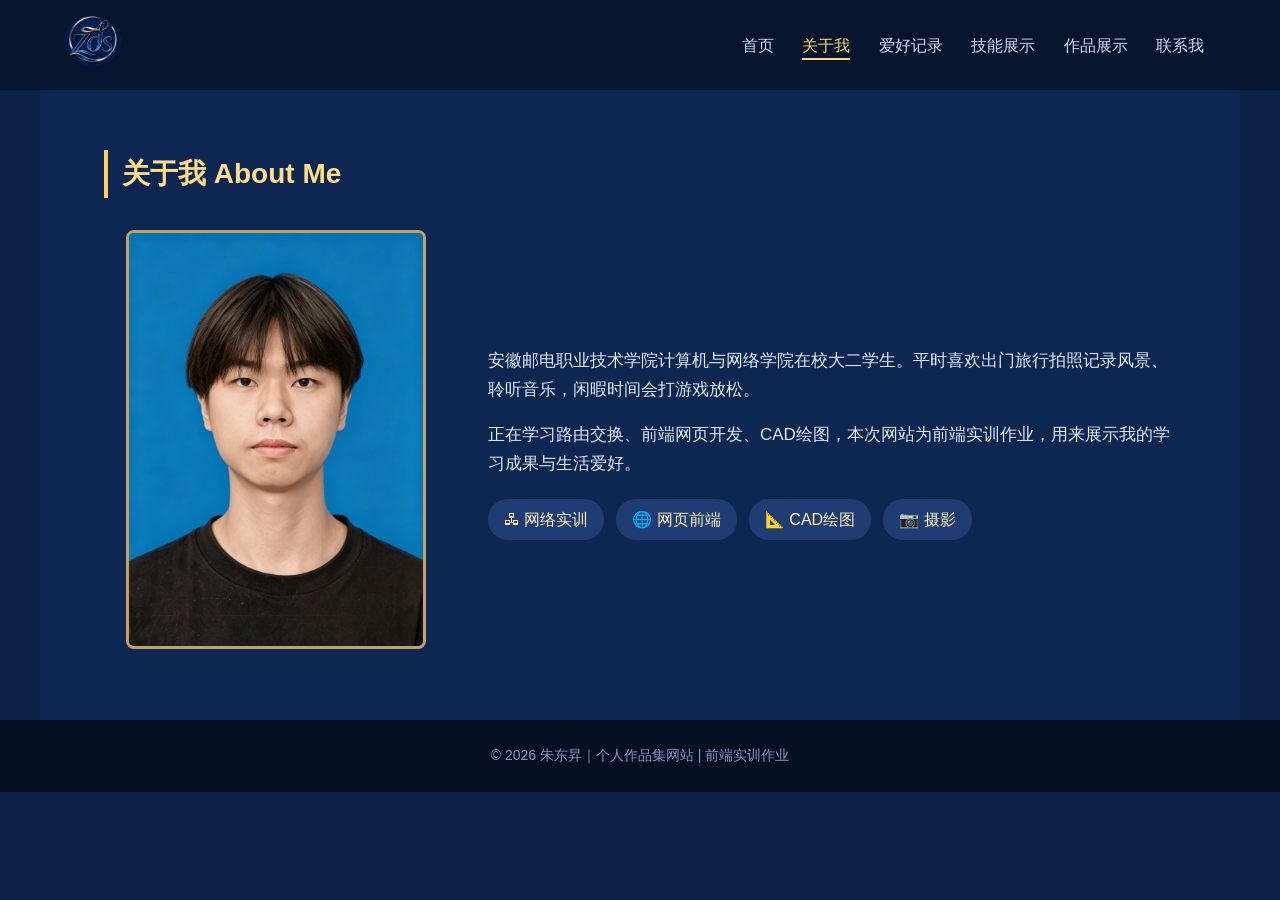
==== about.html @ 8b43c6ca "Add files via upload" ====
<!DOCTYPE html>
<html lang="zh-CN">
<head>
    <meta charset="UTF-8">
    <meta name="viewport" content="width=device-width, initial-scale=1.0">
    <title>关于我 - 朱东昇个人作品集</title>
    <link rel="stylesheet" href="css/about.css">
</head>
<body>

    <!-- 导航栏 -->
    <nav>
        <div class="nav-wrap">
            <div class="logo">
                <img src="images/zds-logo.png" alt="ZDS Logo">
            </div>
            <div class="nav-links">
                <a href="index.html">首页</a>
                <a href="about.html" class="active">关于我</a>
                <a href="hobby.html">爱好记录</a>
                <a href="skill.html">技能展示</a>
                <a href="works.html">作品展示</a>
                <a href="contact.html">联系我</a>
            </div>
        </div>
    </nav>

    <!-- 关于我 -->
    <section id="about">
        <h2 class="section-title">关于我 About Me</h2>
        <div class="about-content">
            <div class="about-img">
                <img src="images/id-photo.jpg" alt="个人证件照">
            </div>
            <div class="about-text">
                <p>安徽邮电职业技术学院计算机与网络学院在校大二学生。平时喜欢出门旅行拍照记录风景、聆听音乐，闲暇时间会打游戏放松。</p>
                <p>正在学习路由交换、前端网页开发、CAD绘图，本次网站为前端实训作业，用来展示我的学习成果与生活爱好。</p>
                <div class="tag-group">
                    <span class="tag">🖧 网络实训</span>
                    <span class="tag">🌐 网页前端</span>
                    <span class="tag">📐 CAD绘图</span>
                    <span class="tag">📷 摄影</span>
                </div>
            </div>
        </div>
    </section>

    <!-- 页脚 -->
    <footer>
        © 2026 朱东昇｜个人作品集网站 | 前端实训作业
    </footer>

    <!-- 点击图片放大预览（灯箱） -->
    <div class="lightbox" id="lightbox">
        <img id="lightbox-img" src="" alt="大图预览">
        <span class="lightbox-close" id="lightbox-close">×</span>
    </div>
    <script>
        (function () {
            var lightbox = document.getElementById('lightbox');
            var lightboxImg = document.getElementById('lightbox-img');
            var closeBtn = document.getElementById('lightbox-close');
            function openLightbox(src) { lightboxImg.src = src; lightbox.style.display = 'flex'; }
            function closeLightbox() { lightbox.style.display = 'none'; lightboxImg.src = ''; }
            document.querySelectorAll('#about img').forEach(function (img) {
                img.style.cursor = 'zoom-in';
                img.addEventListener('click', function (e) {
                    e.stopPropagation();
                    openLightbox(img.getAttribute('src'));
                });
            });
            lightbox.addEventListener('click', function (e) {
                if (e.target === lightbox || e.target === closeBtn) closeLightbox();
            });
            document.addEventListener('keydown', function (e) { if (e.key === 'Escape') closeLightbox(); });
        })();
    </script>

</body>
</html>
---- css/about.css ----
/* ============ 全局基础 ============ */
* {
    margin: 0;
    padding: 0;
    box-sizing: border-box;
    font-family: "Microsoft Yahei", sans-serif;
}
html {
    scroll-behavior: smooth;
}
body {
    background-color: #0b2047;
    color: #ffffff;
    line-height: 1.7;
}

/* ============ 导航栏（每页通用） ============ */
nav {
    background-color: #06142e;
    padding: 1rem 5%;
    position: sticky;
    top: 0;
    z-index: 99;
}
.nav-wrap {
    max-width: 1200px;
    margin: 0 auto;
    display: flex;
    justify-content: space-between;
    align-items: center;
}
.logo img {
    height: 50px;
}
.nav-links a {
    color: #d4dcec;
    text-decoration: none;
    margin: 0 12px;
    font-size: 16px;
    transition: 0.3s;
}
.nav-links a:hover {
    color: #ffd770;
}
.nav-links a.active {
    color: #ffd770;
    border-bottom: 2px solid #ffd770;
    padding-bottom: 4px;
}

/* ============ 公共容器 ============ */
section {
    max-width: 1200px;
    margin: 0 auto;
    padding: 60px 5%;
}
.section-title {
    font-size: 28px;
    color: #ffdd88;
    margin-bottom: 32px;
    border-left: 4px solid #ffd060;
    padding-left: 14px;
}

/* ============ 关于我 ============ */
#about {
    background-color: #0e2752;
    min-height: 70vh;
}
.about-content {
    display: flex;
    gap: 40px;
    flex-wrap: wrap;
    align-items: center;
}
.about-img {
    flex: 1;
    min-width: 280px;
    text-align: center;
}
.about-img img {
    width: 300px;
    border-radius: 8px;
    border: 3px solid #c2a25c;
}
.about-text {
    flex: 2;
    min-width: 300px;
}
.about-text p {
    font-size: 17px;
    color: #e2e8f5;
    margin-bottom: 16px;
}
.tag-group {
    display: flex;
    gap: 12px;
    flex-wrap: wrap;
    margin-top: 20px;
}
.tag {
    background: #1f3c73;
    padding: 7px 16px;
    border-radius: 20px;
    color: #ffedb8;
}

/* ============ 页脚（每页通用） ============ */
footer {
    text-align: center;
    padding: 24px;
    background: #040f22;
    color: #869bc4;
    font-size: 14px;
}

/* ============ 点击图片放大（灯箱） ============ */
.lightbox {
    display: none;
    position: fixed;
    top: 0;
    left: 0;
    width: 100%;
    height: 100%;
    background: rgba(0, 0, 0, 0.88);
    z-index: 1000;
    align-items: center;
    justify-content: center;
    cursor: zoom-out;
}
.lightbox img {
    max-width: 90vw;
    max-height: 90vh;
    border-radius: 6px;
    box-shadow: 0 0 30px rgba(0, 0, 0, 0.6);
}
.lightbox .lightbox-close {
    position: absolute;
    top: 18px;
    right: 34px;
    font-size: 44px;
    line-height: 1;
    color: #ffffff;
    cursor: pointer;
    background: rgba(255, 255, 255, 0.15);
    width: 46px;
    height: 46px;
    display: flex;
    align-items: center;
    justify-content: center;
    border-radius: 50%;
    user-select: none;
}
.lightbox .lightbox-close:hover {
    background: rgba(255, 255, 255, 0.3);
}
/* ============ 移动端适配（≤768px） ============ */
@media (max-width: 768px) {
    nav { padding: 0.8rem 5%; }
    .nav-wrap { flex-direction: column; align-items: center; gap: 10px; }
    .nav-links { display: flex; flex-direction: column; align-items: center; gap: 8px; width: 100%; }
    .nav-links a { margin: 0; font-size: 15px; }
    section { padding: 36px 6%; }
    .section-title { font-size: 22px; margin-bottom: 20px; }
    .hero-text { min-width: 0; width: 100%; }
    .hero-text h1 { font-size: 30px; }
    .hero-text .school { font-size: 14px; }
    .hero-img img { width: 100%; max-width: 280px; }
    .lightbox .lightbox-close { right: 16px; font-size: 34px; width: 38px; height: 38px; }
}
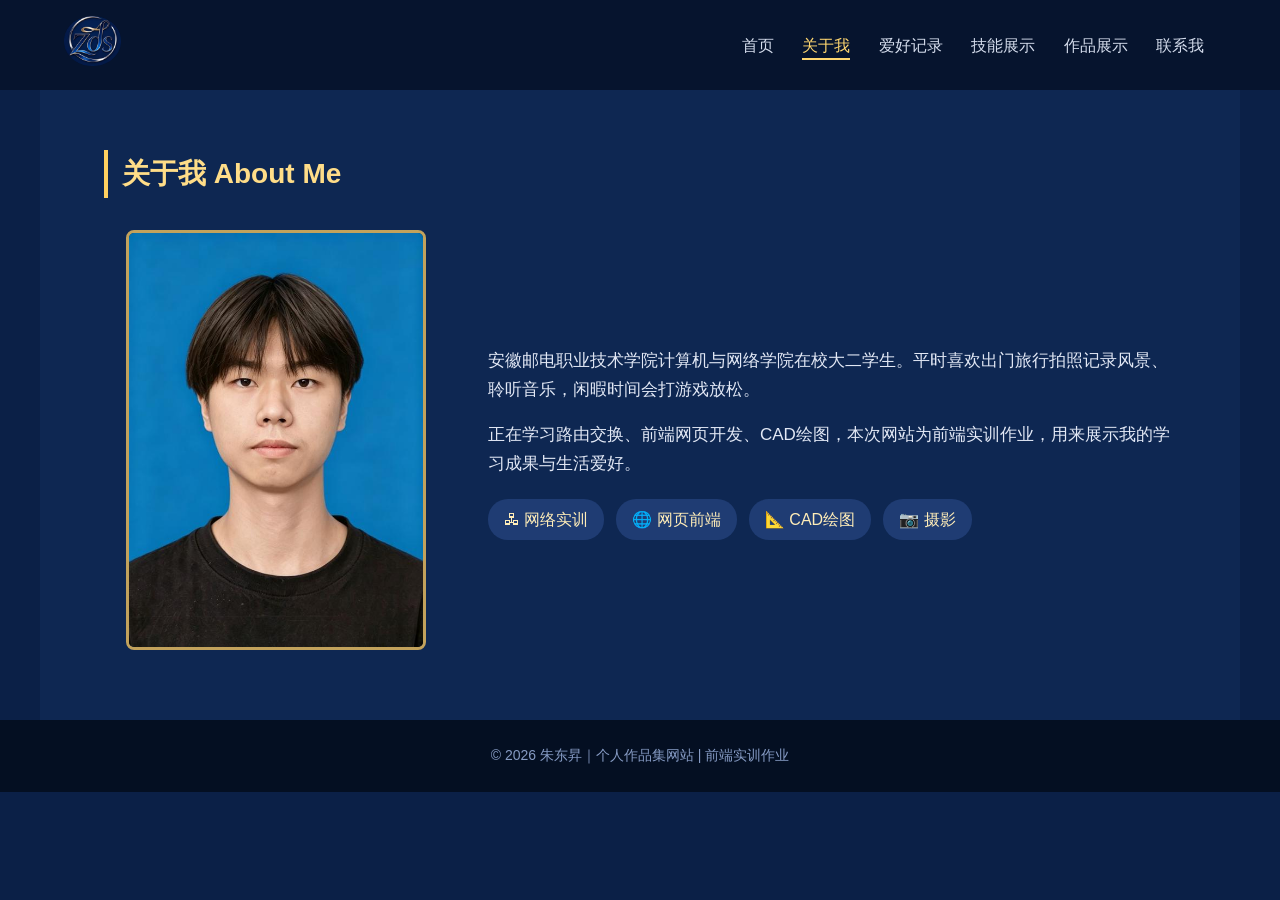
==== commit b49245f3: "Add files via upload" ====
--- a/about.html
+++ b/about.html
@@ -1,80 +1,80 @@
-<!DOCTYPE html>
-<html lang="zh-CN">
-<head>
-    <meta charset="UTF-8">
-    <meta name="viewport" content="width=device-width, initial-scale=1.0">
-    <title>关于我 - 朱东昇个人作品集</title>
-    <link rel="stylesheet" href="css/about.css">
-</head>
-<body>
-
-    <!-- 导航栏 -->
-    <nav>
-        <div class="nav-wrap">
-            <div class="logo">
-                <img src="images/zds-logo.png" alt="ZDS Logo">
-            </div>
-            <div class="nav-links">
-                <a href="index.html">首页</a>
-                <a href="about.html" class="active">关于我</a>
-                <a href="hobby.html">爱好记录</a>
-                <a href="skill.html">技能展示</a>
-                <a href="works.html">作品展示</a>
-                <a href="contact.html">联系我</a>
-            </div>
-        </div>
-    </nav>
-
-    <!-- 关于我 -->
-    <section id="about">
-        <h2 class="section-title">关于我 About Me</h2>
-        <div class="about-content">
-            <div class="about-img">
-                <img src="images/id-photo.jpg" alt="个人证件照">
-            </div>
-            <div class="about-text">
-                <p>安徽邮电职业技术学院计算机与网络学院在校大二学生。平时喜欢出门旅行拍照记录风景、聆听音乐，闲暇时间会打游戏放松。</p>
-                <p>正在学习路由交换、前端网页开发、CAD绘图，本次网站为前端实训作业，用来展示我的学习成果与生活爱好。</p>
-                <div class="tag-group">
-                    <span class="tag">🖧 网络实训</span>
-                    <span class="tag">🌐 网页前端</span>
-                    <span class="tag">📐 CAD绘图</span>
-                    <span class="tag">📷 摄影</span>
-                </div>
-            </div>
-        </div>
-    </section>
-
-    <!-- 页脚 -->
-    <footer>
-        © 2026 朱东昇｜个人作品集网站 | 前端实训作业
-    </footer>
-
-    <!-- 点击图片放大预览（灯箱） -->
-    <div class="lightbox" id="lightbox">
-        <img id="lightbox-img" src="" alt="大图预览">
-        <span class="lightbox-close" id="lightbox-close">×</span>
-    </div>
-    <script>
-        (function () {
-            var lightbox = document.getElementById('lightbox');
-            var lightboxImg = document.getElementById('lightbox-img');
-            var closeBtn = document.getElementById('lightbox-close');
-            function openLightbox(src) { lightboxImg.src = src; lightbox.style.display = 'flex'; }
-            function closeLightbox() { lightbox.style.display = 'none'; lightboxImg.src = ''; }
-            document.querySelectorAll('#about img').forEach(function (img) {
-                img.style.cursor = 'zoom-in';
-                img.addEventListener('click', function (e) {
-                    e.stopPropagation();
-                    openLightbox(img.getAttribute('src'));
-                });
-            });
-            lightbox.addEventListener('click', function (e) {
-                if (e.target === lightbox || e.target === closeBtn) closeLightbox();
-            });
-            document.addEventListener('keydown', function (e) { if (e.key === 'Escape') closeLightbox(); });
-        })();
-    </script>
-
-</body>
-</html>
+<!DOCTYPE html>
+<html lang="zh-CN">
+<head>
+    <meta charset="UTF-8">
+    <meta name="viewport" content="width=device-width, initial-scale=1.0">
+    <title>关于我 - 朱东昇个人作品集</title>
+    <link rel="stylesheet" href="css/about.css">
+</head>
+<body>
+
+    <!-- 导航栏 -->
+    <nav>
+        <div class="nav-wrap">
+            <div class="logo">
+                <img src="images/zds-logo.webp" alt="ZDS Logo">
+            </div>
+            <div class="nav-links">
+                <a href="index.html">首页</a>
+                <a href="about.html" class="active">关于我</a>
+                <a href="hobby.html">爱好记录</a>
+                <a href="skill.html">技能展示</a>
+                <a href="works.html">作品展示</a>
+                <a href="contact.html">联系我</a>
+            </div>
+        </div>
+    </nav>
+
+    <!-- 关于我 -->
+    <section id="about">
+        <h2 class="section-title">关于我 About Me</h2>
+        <div class="about-content">
+            <div class="about-img">
+                <img src="images/id-photo.jpg" alt="个人证件照" loading="lazy">
+            </div>
+            <div class="about-text">
+                <p>安徽邮电职业技术学院计算机与网络学院在校大二学生。平时喜欢出门旅行拍照记录风景、聆听音乐，闲暇时间会打游戏放松。</p>
+                <p>正在学习路由交换、前端网页开发、CAD绘图，本次网站为前端实训作业，用来展示我的学习成果与生活爱好。</p>
+                <div class="tag-group">
+                    <span class="tag">🖧 网络实训</span>
+                    <span class="tag">🌐 网页前端</span>
+                    <span class="tag">📐 CAD绘图</span>
+                    <span class="tag">📷 摄影</span>
+                </div>
+            </div>
+        </div>
+    </section>
+
+    <!-- 页脚 -->
+    <footer>
+        © 2026 朱东昇｜个人作品集网站 | 前端实训作业
+    </footer>
+
+    <!-- 点击图片放大预览（灯箱） -->
+    <div class="lightbox" id="lightbox">
+        <img id="lightbox-img" src="" alt="大图预览">
+        <span class="lightbox-close" id="lightbox-close">×</span>
+    </div>
+    <script>
+        (function () {
+            var lightbox = document.getElementById('lightbox');
+            var lightboxImg = document.getElementById('lightbox-img');
+            var closeBtn = document.getElementById('lightbox-close');
+            function openLightbox(src) { lightboxImg.src = src; lightbox.style.display = 'flex'; }
+            function closeLightbox() { lightbox.style.display = 'none'; lightboxImg.src = ''; }
+            document.querySelectorAll('#about img').forEach(function (img) {
+                img.style.cursor = 'zoom-in';
+                img.addEventListener('click', function (e) {
+                    e.stopPropagation();
+                    openLightbox(img.getAttribute('src'));
+                });
+            });
+            lightbox.addEventListener('click', function (e) {
+                if (e.target === lightbox || e.target === closeBtn) closeLightbox();
+            });
+            document.addEventListener('keydown', function (e) { if (e.key === 'Escape') closeLightbox(); });
+        })();
+    </script>
+
+</body>
+</html>
